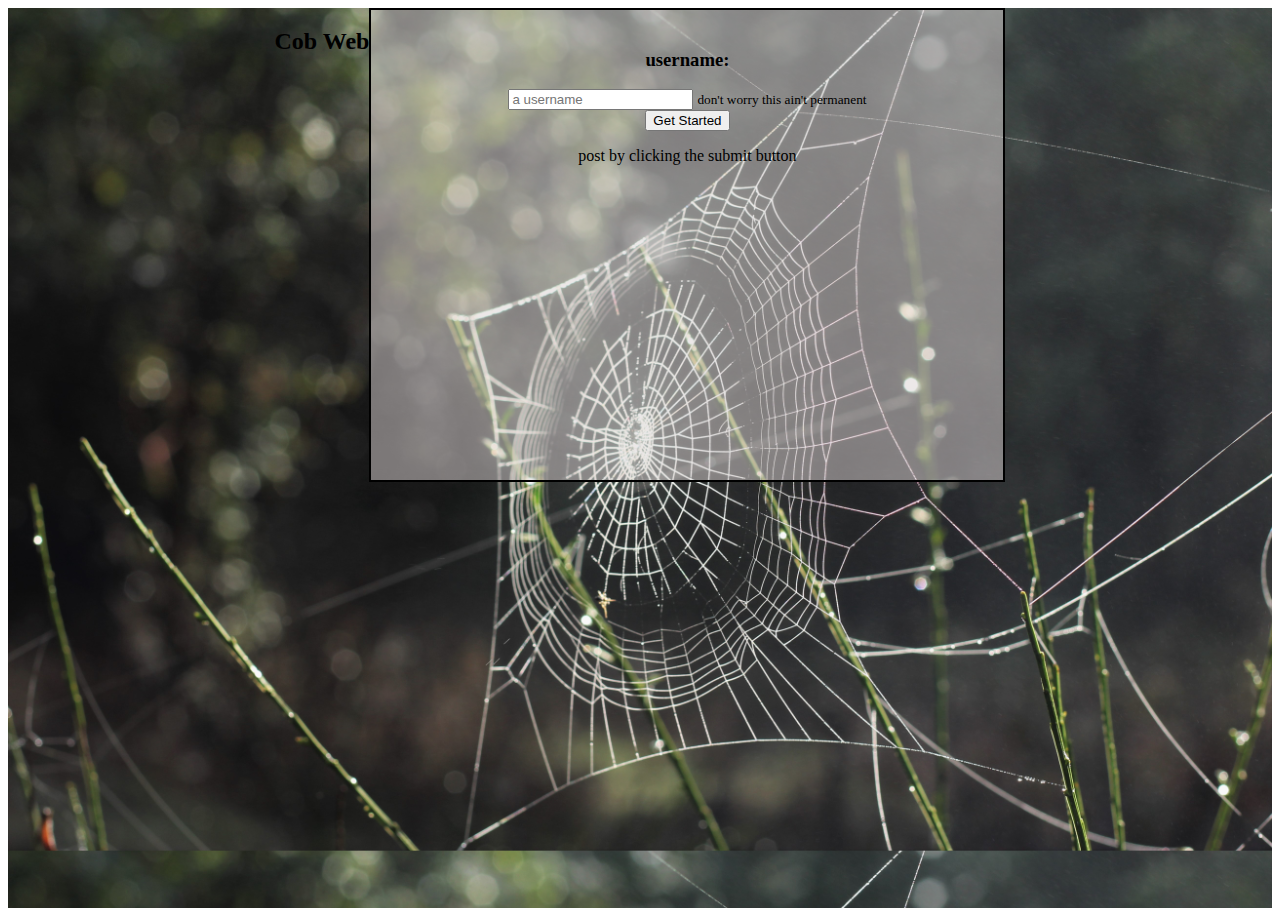
==== index.html @ 6c80d8c2 "9:03pm" ====
<!DOCTYPE html>
<html>
  <head>
    <link rel = "stylesheet" href = "styles.css">
    <script src="https://ajax.googleapis.com/ajax/libs/jquery/2.2.0/jquery.min.js"></script>
    <script src = "login.js"></script>

    <link rel="stylesheet" href="https://stackpath.bootstrapcdn.com/bootstrap/4.1.3/css/bootstrap.min.css" integrity="sha384-MCw98/SFnGE8fJT3GXwEOngsV7Zt27NXFoaoApmYm81iuXoPkFOJwJ8ERdknLPMO" crossorigin="anonymous">
  </head>
  <body>
    <div class = "container background text-center flex-column flex-row">
      
      <h2 id ="header">Cob Web</h2> 
      <div id = "formBox">      
            <div class="form-group">
              <label for="userInput"><h3>username:</h3></label>
              <input type="text" class="form-control" id="userInput" placeholder="a username">
              <small id="userHelp" class="form-text text-muted">don't worry this ain't permanent</small>
            </div>

            <button type="submit" id="submitbutton" class="btn btn-primary">Get Started</button>
            
        <p>post by clicking the submit button</p>
      </div>
    </div>

  </body>


</html>
---- styles.css ----
.background{
    display: flex; 
    justify-content: center; 
    background-image: url("spiderweb.jpg");
    height: 100vh;
    width: 100%;
    background: cover;
    background-size:100%;
    justify-content: center;
    



}
#formBox{
    padding-top: 20px;
    height: 50vh;
    width: 50%;
    border: 2px solid #000;
    background: rgba(224, 215, 215, 0.5);
    text-align: center;
    justify-content: center;



}

#form-group{
    display: inline-flex;
    text-align: center;
}
#header{
    text-align: center;
    display: flex;
}
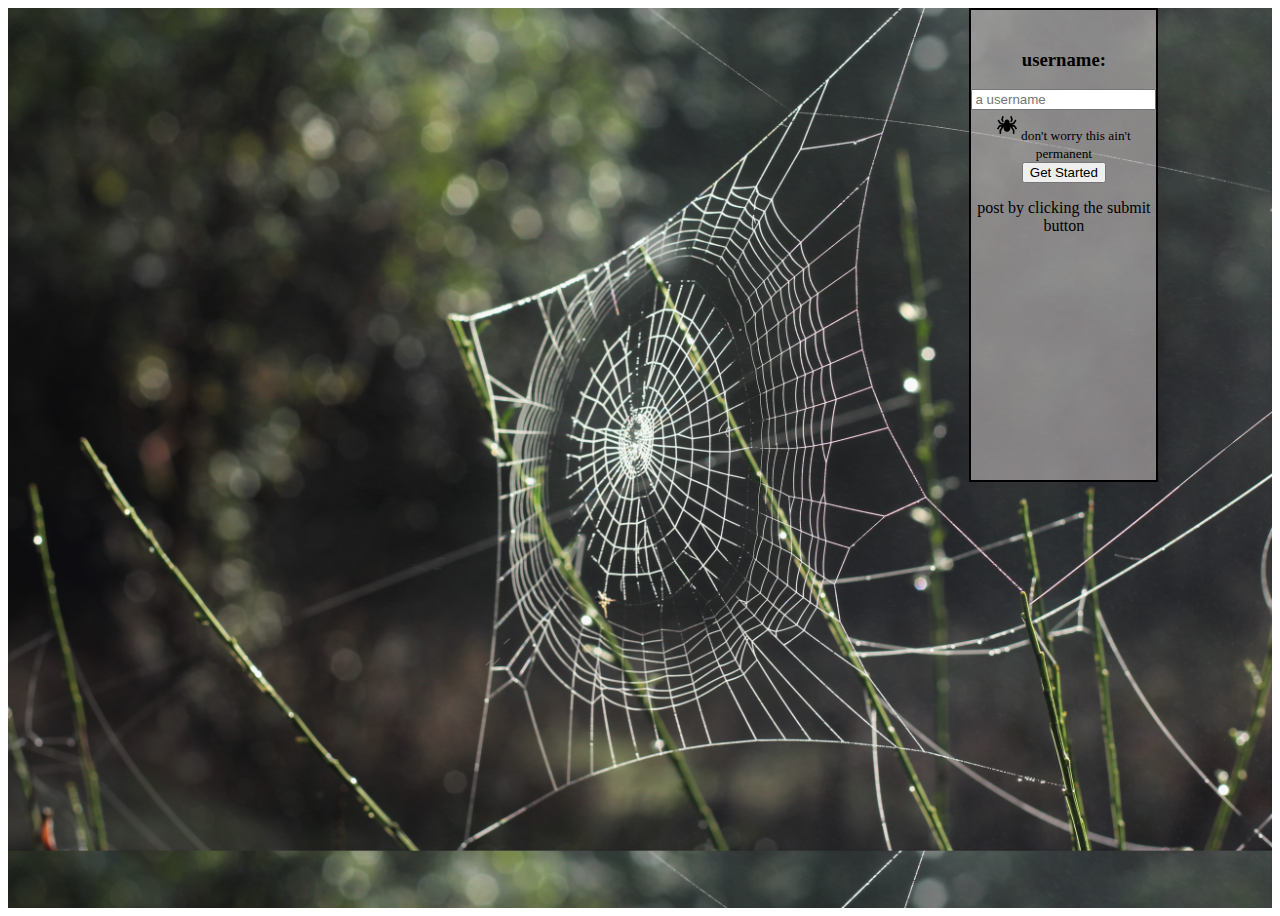
==== commit 10e37195: "styling brother" ====
--- a/index.html
+++ b/index.html
@@ -8,13 +8,14 @@
     <link rel="stylesheet" href="https://stackpath.bootstrapcdn.com/bootstrap/4.1.3/css/bootstrap.min.css" integrity="sha384-MCw98/SFnGE8fJT3GXwEOngsV7Zt27NXFoaoApmYm81iuXoPkFOJwJ8ERdknLPMO" crossorigin="anonymous">
   </head>
   <body>
-    <div class = "container background text-center flex-column flex-row">
+    <div class = "container background text-center flex-column">
       
-      <h2 id ="header">Cob Web</h2> 
-      <div id = "formBox">      
-            <div class="form-group">
-              <label for="userInput"><h3>username:</h3></label>
+      <h2 id ="header-text">CobWeb</h2> 
+      <div id = "formBox" class = "flex-column card text-center">      
+            <div class="form-group card-body text-center">
+              <label for="userInput"><div><h3>username:</h3></div></label>
               <input type="text" class="form-control" id="userInput" placeholder="a username">
+              <img id = "spider" src="spider-solid.svg">
               <small id="userHelp" class="form-text text-muted">don't worry this ain't permanent</small>
             </div>
 
--- a/styles.css
+++ b/styles.css
@@ -3,13 +3,17 @@
     justify-content: center; 
     background-image: url("spiderweb.jpg");
     height: 100vh;
-    width: 100%;
+    /*width: 100%;*/    
     background: cover;
     background-size:100%;
     justify-content: center;
-    
 
 
+}
+#header-text{
+    color: antiquewhite;
+    margin-right: 60%;
+    margin-bottom: 10%;
 
 }
 #formBox{
@@ -18,11 +22,19 @@
     width: 50%;
     border: 2px solid #000;
     background: rgba(224, 215, 215, 0.5);
-    text-align: center;
+    text-align: center  !important;
     justify-content: center;
+    margin-left: 25%;
+    margin-right: 25%;
 
 
-
+}
+#username{
+    float: left !important; 
+}
+#spider{
+    width: 20px;
+    height: 30px;
 }
 
 #form-group{
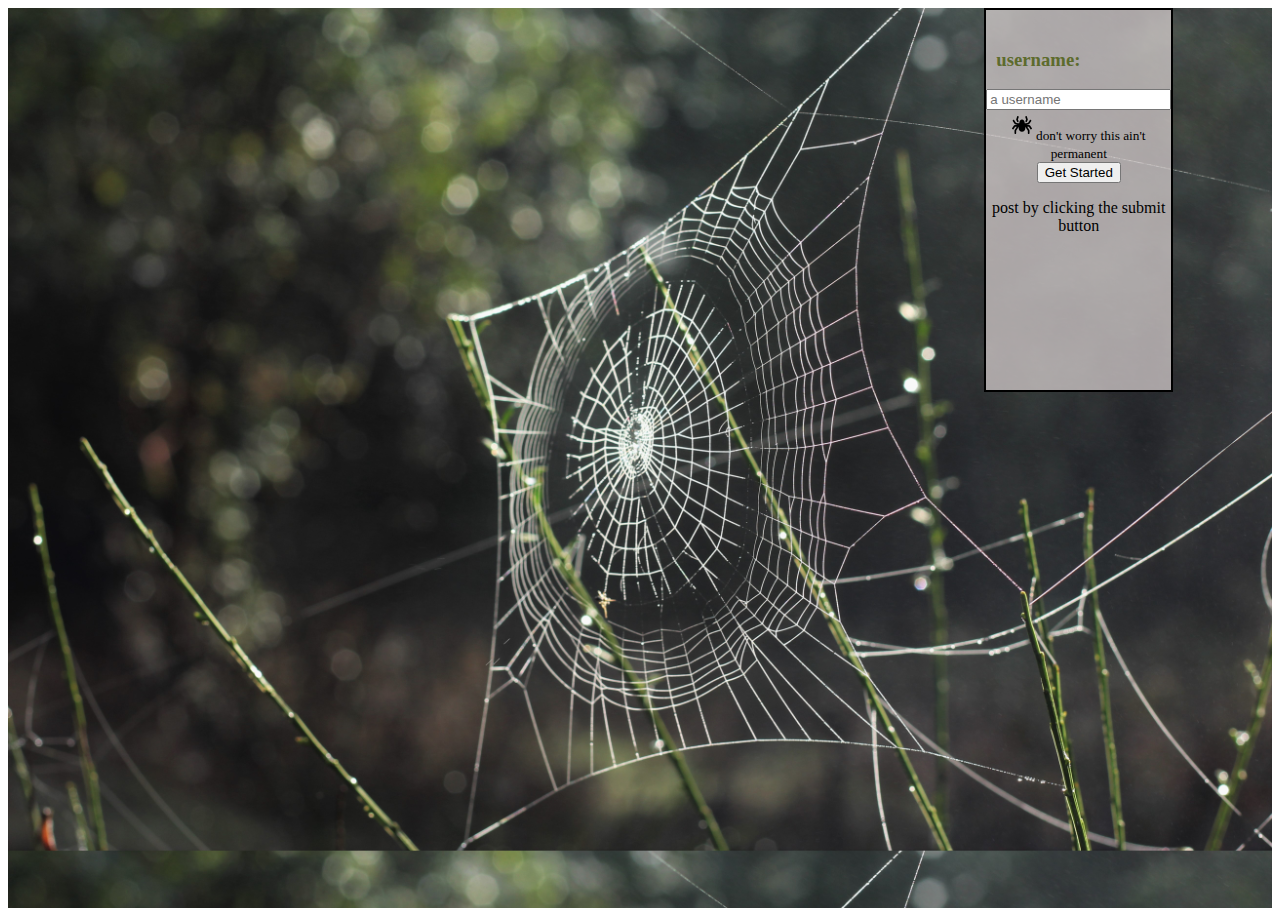
==== commit 864dc92b: "styles and think it looks good here" ====
--- a/index.html
+++ b/index.html
@@ -10,16 +10,20 @@
   <body>
     <div class = "container background text-center flex-column">
       
-      <h2 id ="header-text">CobWeb</h2> 
-      <div id = "formBox" class = "flex-column card text-center">      
+      <h1 id ="header-text">CobWeb</h1> 
+         
+     
+      <div id = "formBox" class = "flex-column card text-center"> 
+          <h3 id = "username">username:</h3>
             <div class="form-group card-body text-center">
-              <label for="userInput"><div><h3>username:</h3></div></label>
+              
               <input type="text" class="form-control" id="userInput" placeholder="a username">
               <img id = "spider" src="spider-solid.svg">
               <small id="userHelp" class="form-text text-muted">don't worry this ain't permanent</small>
             </div>
-
-            <button type="submit" id="submitbutton" class="btn btn-primary">Get Started</button>
+            <div>
+                <button type="submit" id="submitbutton" class="btn btn-primary col-sm-3">Get Started</button>
+            </div>
             
         <p>post by clicking the submit button</p>
       </div>
--- a/styles.css
+++ b/styles.css
@@ -13,15 +13,17 @@
 #header-text{
     color: antiquewhite;
     margin-right: 60%;
-    margin-bottom: 10%;
+    
+    text-shadow: #000;
+
 
 }
 #formBox{
     padding-top: 20px;
-    height: 50vh;
+    height: 40vh;
     width: 50%;
     border: 2px solid #000;
-    background: rgba(224, 215, 215, 0.5);
+    background: rgba(224, 215, 215, 0.7);
     text-align: center  !important;
     justify-content: center;
     margin-left: 25%;
@@ -29,9 +31,7 @@
 
 
 }
-#username{
-    float: left !important; 
-}
+
 #spider{
     width: 20px;
     height: 30px;
@@ -45,3 +45,9 @@
     text-align: center;
     display: flex;
 }
+#username{
+    /* float: left !important; */
+    color: #5D6B2D;
+    text-align:left ;
+    padding-left: 10px; 
+}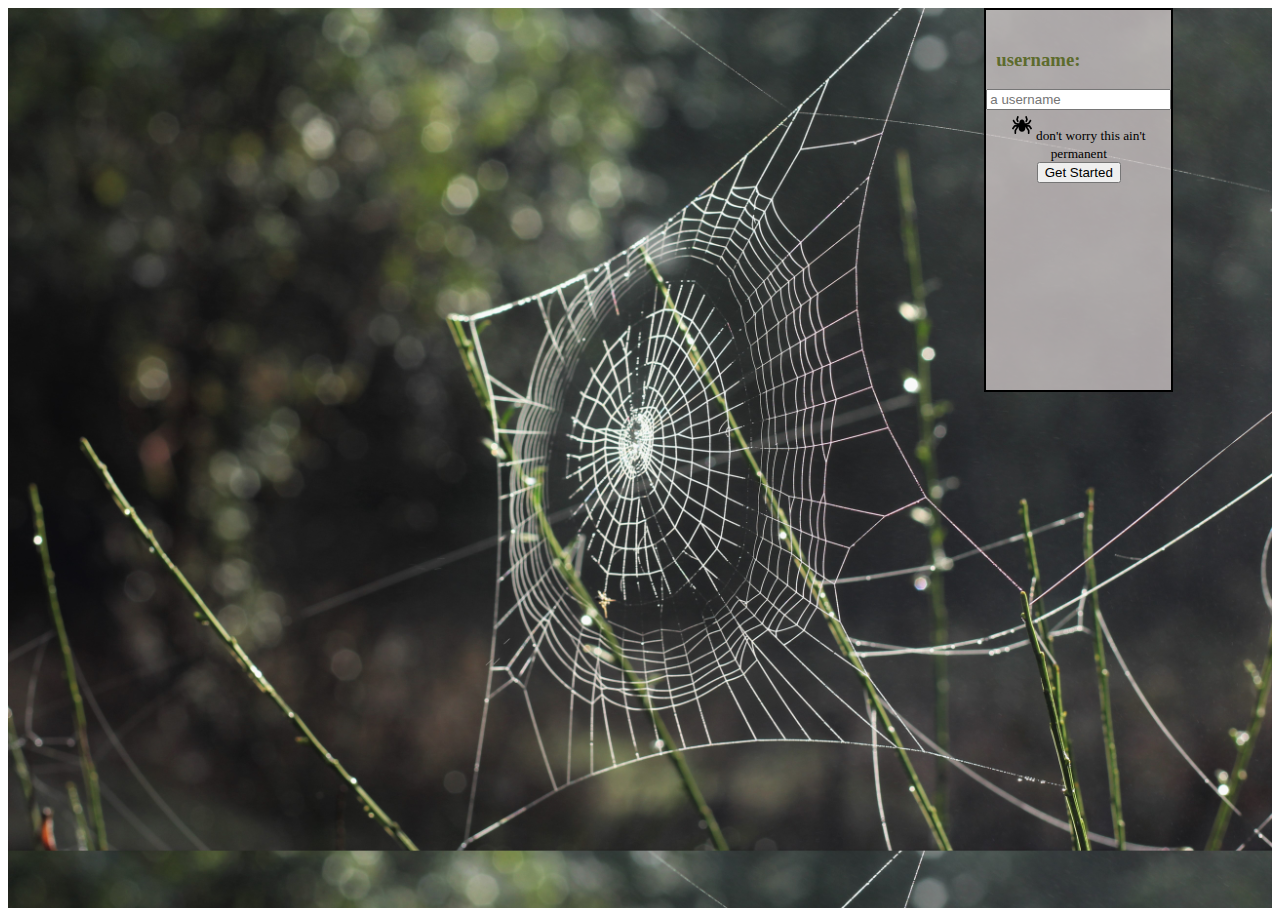
==== commit 3522ff1d: "fixed some stooof" ====
--- a/index.html
+++ b/index.html
@@ -19,13 +19,11 @@
               
               <input type="text" class="form-control" id="userInput" placeholder="a username">
               <img id = "spider" src="spider-solid.svg">
-              <small id="userHelp" class="form-text text-muted">don't worry this ain't permanent</small>
+              <small id="userHelp" class="form-text">don't worry this ain't permanent</small>
             </div>
             <div>
-                <button type="submit" id="submitbutton" class="btn btn-primary col-sm-3">Get Started</button>
+                <button id="submitbutton" class="btn btn-primary col-sm-3">Get Started</button>
             </div>
-            
-        <p>post by clicking the submit button</p>
       </div>
     </div>
 
